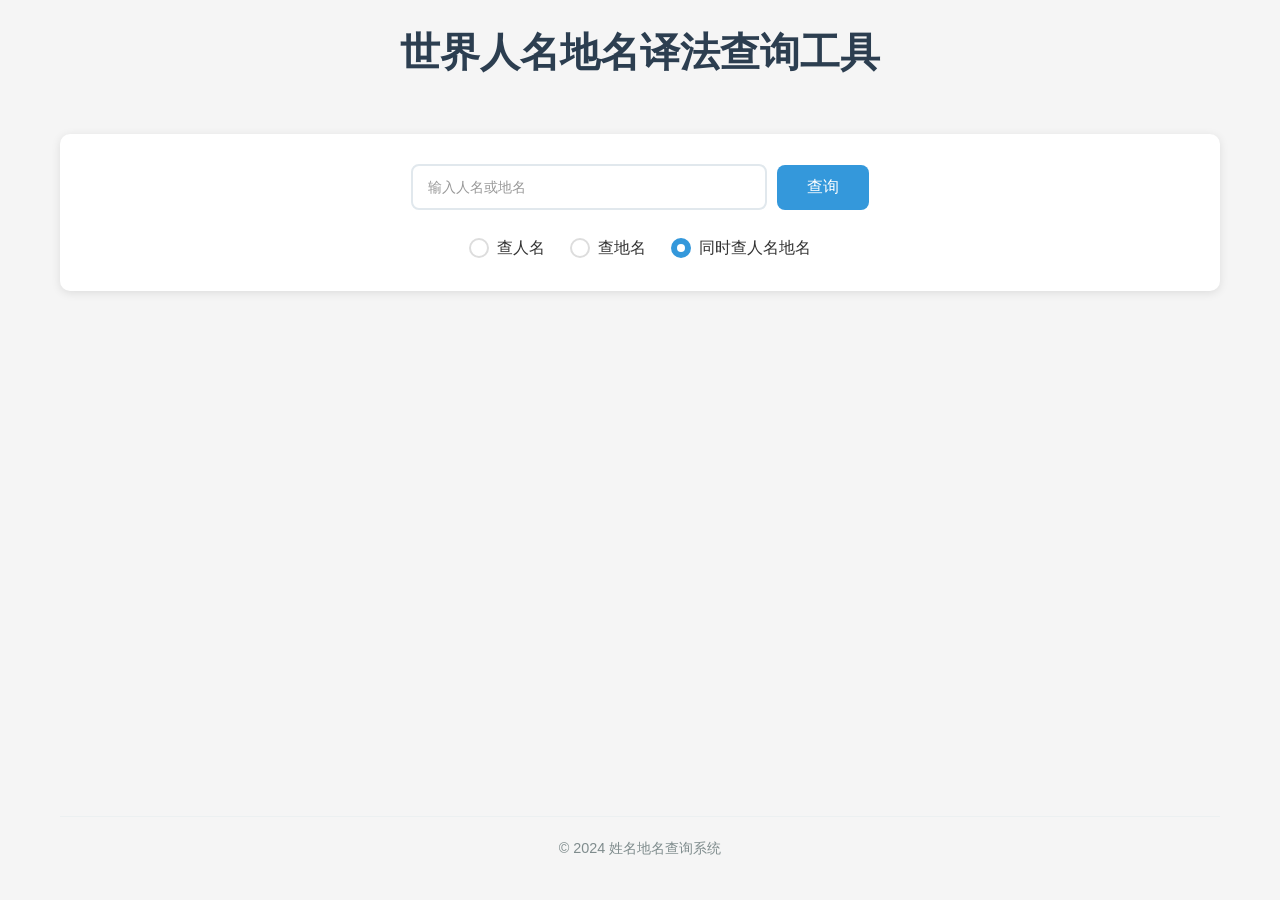
==== static/index.html @ df8172d4 "Initial commit Co-Authored-By: Warp <agent@warp.dev>" ====
<!DOCTYPE html>
<html lang="zh-CN">
<head>
    <meta charset="UTF-8">
    <meta name="viewport" content="width=device-width, initial-scale=1.0">
    <title>姓名地名查询</title>
    <link rel="stylesheet" href="/static/css/style.css">
</head>
<body>
    <div class="container">
        <header>
            <h1>世界人名地名译法查询工具</h1>
        </header>

        <main>
            <section class="search-section">
                <div class="input-group">
                    <input 
                        type="text" 
                        id="searchInput" 
                        placeholder="输入人名或地名"
                        autocomplete="off"
                    >
                    <button id="searchBtn" type="button">查询</button>
                </div>

                <div class="radio-group">
                    <label class="radio-label">
                        <input type="radio" name="searchType" value="names">
                        <span class="radio-custom"></span>
                        查人名
                    </label>
                    <label class="radio-label">
                        <input type="radio" name="searchType" value="places">
                        <span class="radio-custom"></span>
                        查地名
                    </label>
                    <label class="radio-label">
                        <input type="radio" name="searchType" value="both" checked>
                        <span class="radio-custom"></span>
                        同时查人名地名
                    </label>
                </div>
            </section>

            <section class="loading-section" id="loadingSection" style="display: none;">
                <div class="loading-spinner"></div>
                <p>查询中...</p>
            </section>

            <section class="results-section" id="resultsSection" style="display: none;">
                <div id="resultsContainer"></div>
            </section>

            <section class="error-section" id="errorSection" style="display: none;">
                <div class="error-message" id="errorMessage"></div>
            </section>
        </main>

        <footer>
            <p>&copy; 2024 姓名地名查询系统</p>
        </footer>
    </div>

    <script src="/static/js/app.js"></script>
</body>
</html>
---- static/css/style.css ----
/* 全局样式 */
* {
    margin: 0;
    padding: 0;
    box-sizing: border-box;
}

body {
    font-family: -apple-system, BlinkMacSystemFont, 'Segoe UI', Roboto, 'Helvetica Neue', Arial, sans-serif;
    background-color: #f5f5f5;
    color: #333;
    line-height: 1.6;
}

.container {
    max-width: 1200px;
    margin: 0 auto;
    padding: 20px;
    min-height: 100vh;
    display: flex;
    flex-direction: column;
}

/* 头部样式 */
header {
    text-align: center;
    margin-bottom: 40px;
}

header h1 {
    font-size: 2.5rem;
    color: #2c3e50;
    margin-bottom: 10px;
}

header p {
    color: #7f8c8d;
    font-size: 1.1rem;
}

/* 主要内容区域 */
main {
    flex: 1;
}

/* 搜索区域 */
.search-section {
    background: white;
    padding: 30px;
    border-radius: 10px;
    box-shadow: 0 2px 10px rgba(0, 0, 0, 0.1);
    margin-bottom: 30px;
}

.input-group {
    display: flex;
    gap: 10px;
    margin-bottom: 25px;
    justify-content: center; /* 居中对齐 */
    align-items: center;
}

#searchInput {
    width: 40ch; /* 25个字符的宽度 */
    max-width: 100%;
    padding: 12px 15px;
    border: 2px solid #e1e8ed;
    border-radius: 8px;
    font-size: 16px;
    transition: border-color 0.3s ease;
}

#searchInput::placeholder {
    font-size: 14px; /* placeholder字体小一点 */
    color: #999;
}

#searchInput:focus {
    outline: none;
    border-color: #3498db;
}

#searchBtn {
    padding: 12px 30px;
    background: #3498db;
    color: white;
    border: none;
    border-radius: 8px;
    font-size: 16px;
    cursor: pointer;
    transition: background-color 0.3s ease;
}

#searchBtn:hover {
    background: #2980b9;
}

#searchBtn:disabled {
    background: #bdc3c7;
    cursor: not-allowed;
}

/* 单选按钮组 */
.radio-group {
    display: flex;
    gap: 25px;
    justify-content: center;
    flex-wrap: wrap;
}

.radio-label {
    display: flex;
    align-items: center;
    cursor: pointer;
    font-size: 16px;
    user-select: none;
}

.radio-label input[type="radio"] {
    display: none;
}

.radio-custom {
    width: 20px;
    height: 20px;
    border: 2px solid #ddd;
    border-radius: 50%;
    margin-right: 8px;
    position: relative;
    transition: all 0.3s ease;
}

.radio-label input[type="radio"]:checked + .radio-custom {
    border-color: #3498db;
    background-color: #3498db;
}

.radio-label input[type="radio"]:checked + .radio-custom::after {
    content: '';
    width: 8px;
    height: 8px;
    background: white;
    border-radius: 50%;
    position: absolute;
    top: 50%;
    left: 50%;
    transform: translate(-50%, -50%);
}

/* 加载状态 */
.loading-section {
    text-align: center;
    padding: 40px;
}

.loading-spinner {
    width: 40px;
    height: 40px;
    border: 4px solid #f3f3f3;
    border-top: 4px solid #3498db;
    border-radius: 50%;
    animation: spin 1s linear infinite;
    margin: 0 auto 20px;
}

@keyframes spin {
    0% { transform: rotate(0deg); }
    100% { transform: rotate(360deg); }
}

/* 结果区域 */
.results-section {
    background: white;
    padding: 30px;
    border-radius: 10px;
    box-shadow: 0 2px 10px rgba(0, 0, 0, 0.1);
    margin-bottom: 30px;
}

/* 分栏布局 */
.results-columns {
    display: grid;
    grid-template-columns: 1fr 1fr;
    gap: 30px;
}

.results-column {
    min-height: 200px;
}

.column-header {
    font-size: 1.3rem;
    font-weight: bold;
    color: #2c3e50;
    margin-bottom: 20px;
    padding-bottom: 10px;
    border-bottom: 2px solid #ecf0f1;
}

/* 单栏布局 */
.results-single {
    width: 100%;
}

/* 完整查询词无记录时的提示（tab 栏上方） */
.full-query-no-record {
    color: #7f8c8d;
    font-size: 0.95rem;
    margin-bottom: 12px;
}

/* Tab导航 */
.tab-nav {
    display: flex;
    border-bottom: 2px solid #ecf0f1;
    margin-bottom: 20px;
    flex-wrap: wrap;
}

.tab-button {
    padding: 10px 20px;
    background: none;
    border: none;
    cursor: pointer;
    font-size: 16px;
    color: #7f8c8d;
    transition: all 0.3s ease;
    border-bottom: 3px solid transparent;
    margin-bottom: -2px;
}

.tab-button:hover {
    color: #3498db;
}

.tab-button.active {
    color: #3498db;
    border-bottom-color: #3498db;
}

.tab-content {
    display: none;
}

.tab-content.active {
    display: block;
}

/* 结果列表 */
.result-item {
    padding: 15px 0;
    border-bottom: 1px solid #ecf0f1;
}

.result-item:last-child {
    border-bottom: none;
}

.result-name {
    font-size: 1.1rem;
    font-weight: bold;
    color: #2c3e50;
    margin-bottom: 8px;
}

.result-details {
    color: #7f8c8d;
    font-size: 0.95rem;
    line-height: 1.5;
    padding-left: 1em; /* 缩进2个字符 */
}

/* 无结果状态 */
.no-results {
    text-align: center;
    padding: 40px;
    color: #7f8c8d;
    font-size: 1.1rem;
}

/* 错误信息 */
.error-section {
    background: #fee;
    border: 1px solid #fcc;
    border-radius: 8px;
    padding: 20px;
    margin-bottom: 30px;
}

.error-message {
    color: #e74c3c;
    font-size: 16px;
    text-align: center;
}

/* 页脚 */
footer {
    text-align: center;
    padding: 20px 0;
    color: #7f8c8d;
    font-size: 0.9rem;
    border-top: 1px solid #ecf0f1;
    margin-top: auto;
}

/* 响应式设计 */
@media (max-width: 768px) {
    .container {
        padding: 10px;
    }
    
    header h1 {
        font-size: 2rem;
    }
    
    .search-section {
        padding: 20px;
    }
    
    .input-group {
        flex-direction: column;
    }
    
    .radio-group {
        flex-direction: column;
        gap: 15px;
        align-items: center;
    }
    
    .results-columns {
        grid-template-columns: 1fr;
        gap: 20px;
    }
    
    .tab-nav {
        justify-content: center;
    }
    
    .tab-button {
        padding: 8px 15px;
        font-size: 14px;
    }
}

@media (max-width: 480px) {
    .container {
        padding: 5px;
    }
    
    header h1 {
        font-size: 1.8rem;
    }
    
    .search-section {
        padding: 15px;
    }
    
    #searchInput {
        font-size: 16px; /* 防止iOS缩放 */
    }
}
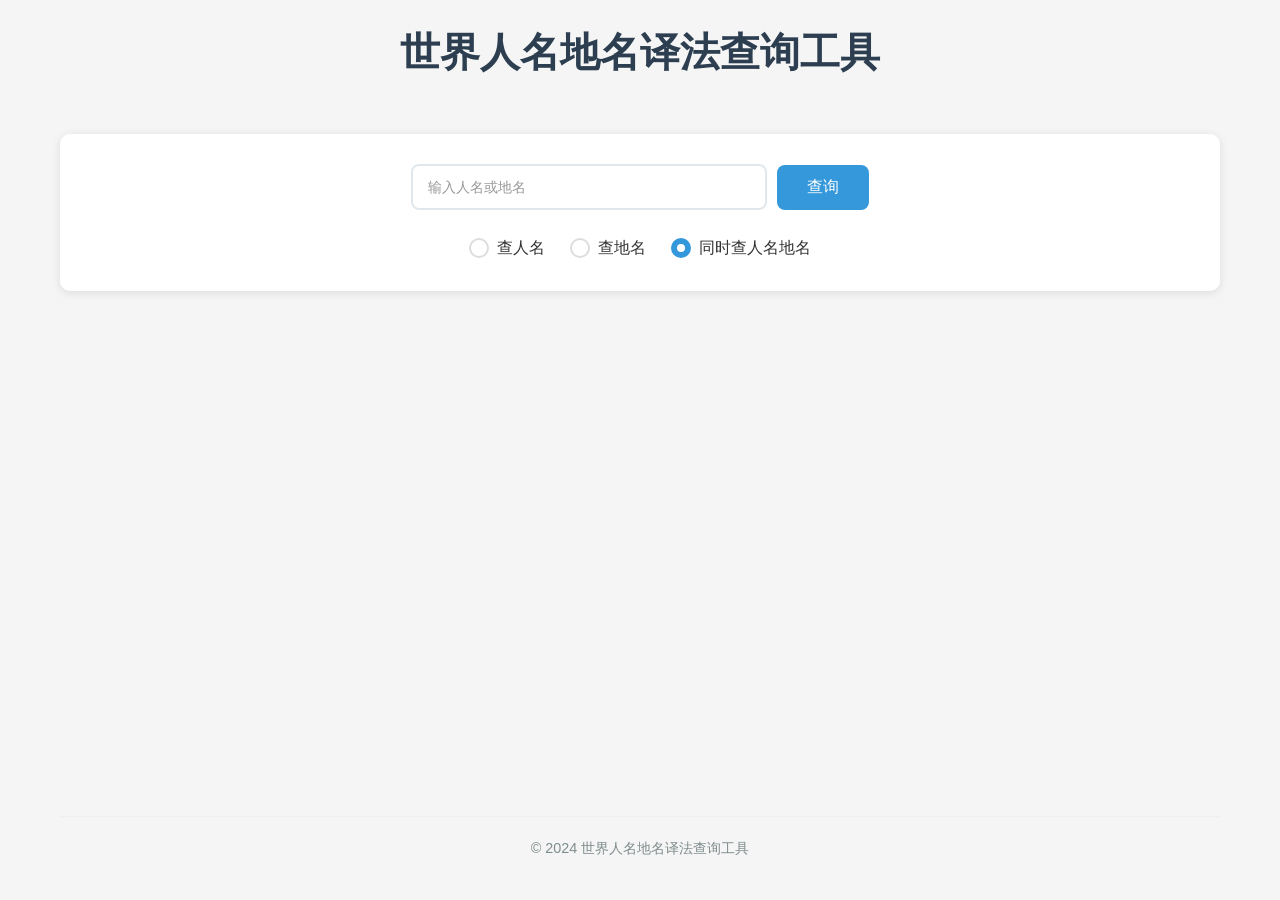
==== commit 808af6df: "修改多词查询时的tab问题" ====
--- a/static/index.html
+++ b/static/index.html
@@ -58,7 +58,7 @@
         </main>
 
         <footer>
-            <p>&copy; 2024 姓名地名查询系统</p>
+            <p>&copy; 2024 世界人名地名译法查询工具</p>
         </footer>
     </div>
 
--- a/static/css/style.css
+++ b/static/css/style.css
@@ -270,6 +270,21 @@
     padding-left: 1em; /* 缩进2个字符 */
 }
 
+/* 复制链接样式 */
+.copy-link {
+    color: #95a5a6;
+    font-size: 0.85rem;
+    text-decoration: none;
+    margin-left: 8px;
+    cursor: pointer;
+    transition: color 0.2s ease;
+}
+
+.copy-link:hover {
+    color: #3498db;
+    text-decoration: underline;
+}
+
 /* 无结果状态 */
 .no-results {
     text-align: center;
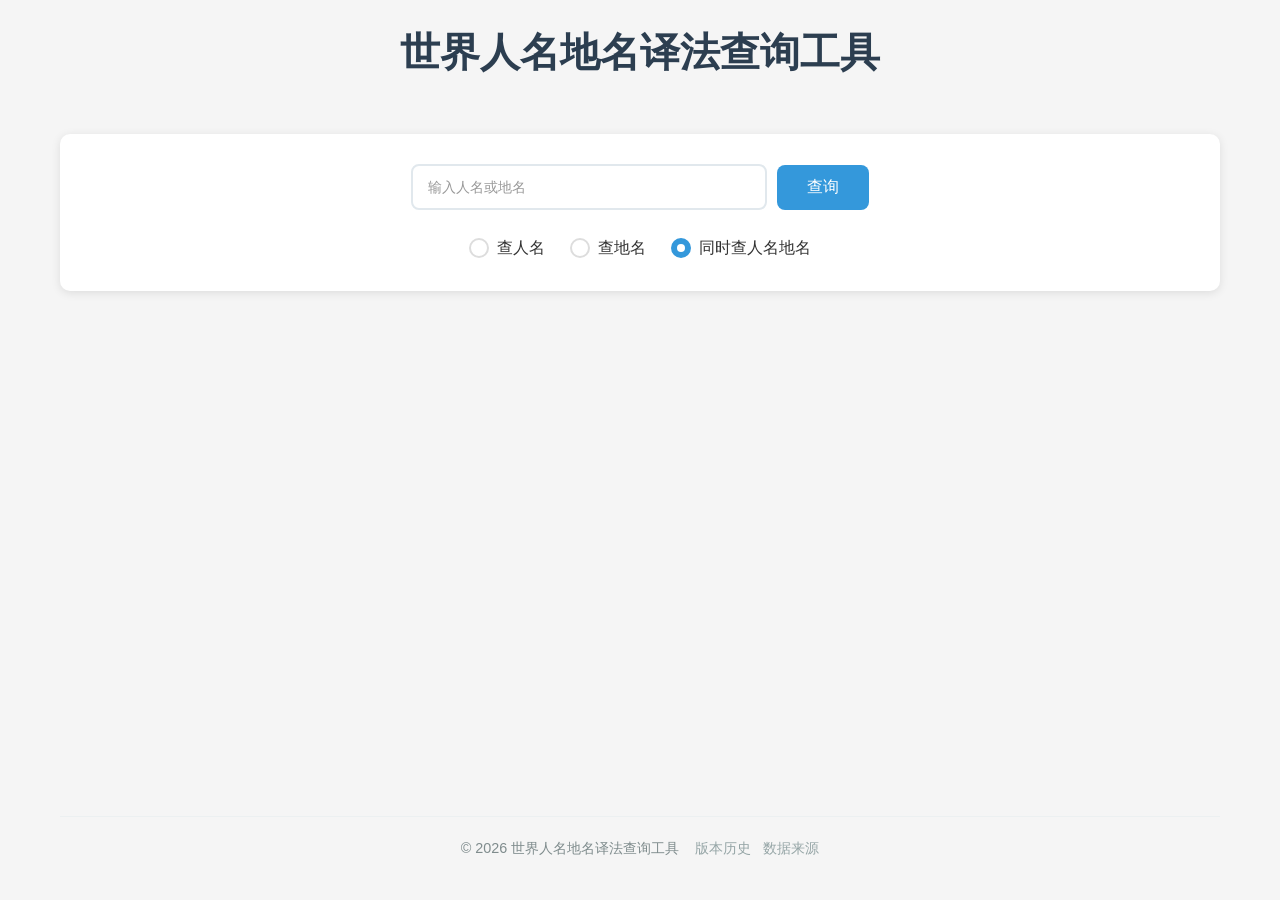
==== commit e88b3c68: "小bug修复" ====
--- a/static/index.html
+++ b/static/index.html
@@ -57,8 +57,13 @@
             </section>
         </main>
 
+        <section class="feedback-section" id="feedbackSection" style="display: none;">
+            <img src="/static/coffee.jpg" alt="coffee">
+            <p>问题反馈：1616280@qq.com</p>
+        </section>
+
         <footer>
-            <p>&copy; 2024 世界人名地名译法查询工具</p>
+            <p>&copy; 2026 世界人名地名译法查询工具 &nbsp;<a href="history.html" class="copy-link" _blank>版本历史</a>&nbsp;<a href="http://resource.ttplus.cn/publish/app/data/2016/04/05/6754/share1.html" class="copy-link" target="_blank">数据来源</a> </p>
         </footer>
     </div>
 
--- a/static/css/style.css
+++ b/static/css/style.css
@@ -308,6 +308,25 @@
     text-align: center;
 }
 
+/* 反馈区域 */
+.feedback-section {
+    text-align: center;
+    padding: 20px 0;
+    margin-bottom: 10px;
+}
+
+.feedback-section img {
+    display: block;
+    margin: 0 auto;
+    width: 150px;
+}
+
+.feedback-section p {
+    margin-top: 10px;
+    color: #7f8c8d;
+    font-size: 0.9rem;
+}
+
 /* 页脚 */
 footer {
     text-align: center;
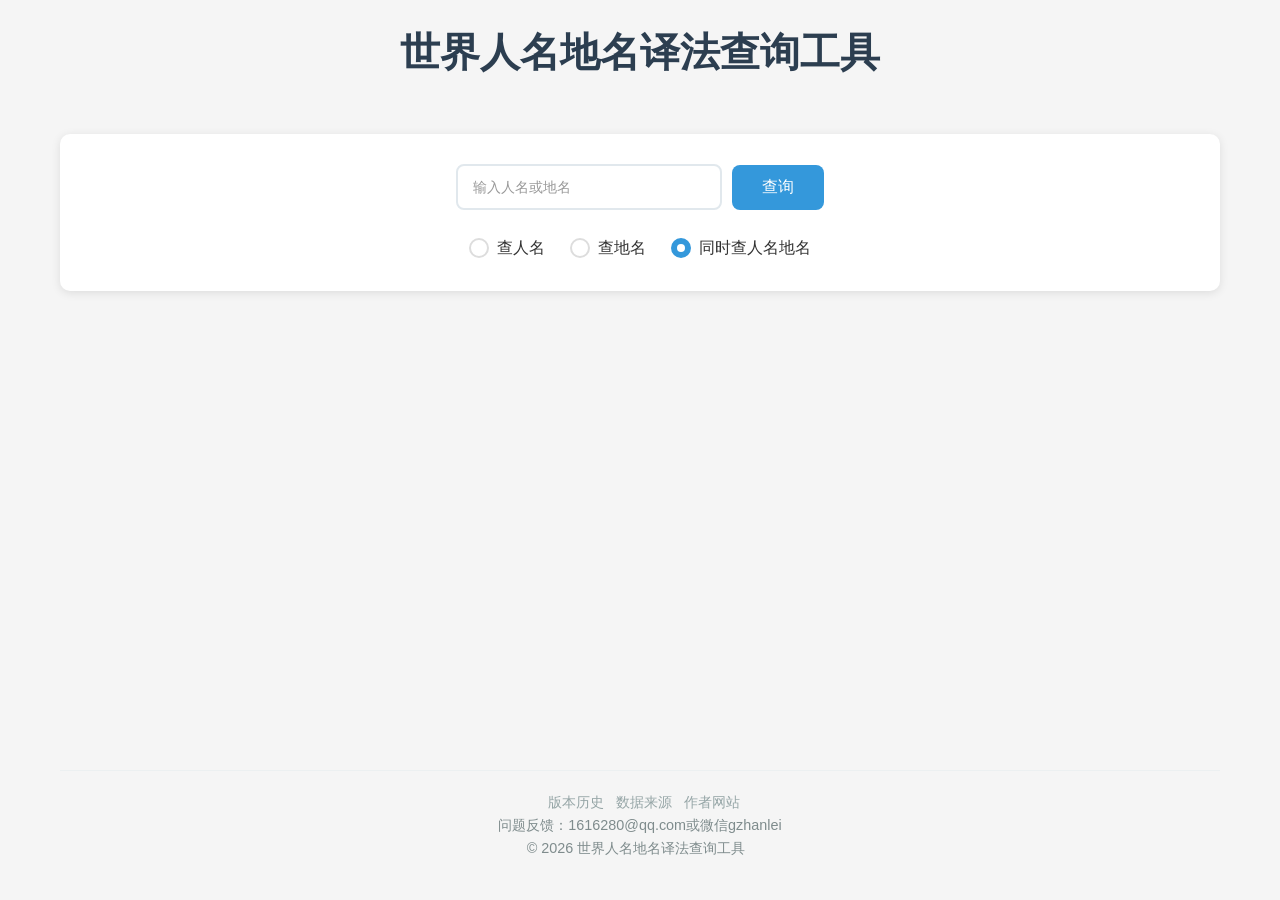
==== commit 152c3cf3: "修正主要功能中的现存问题。" ====
--- a/static/index.html
+++ b/static/index.html
@@ -3,6 +3,7 @@
 <head>
     <meta charset="UTF-8">
     <meta name="viewport" content="width=device-width, initial-scale=1.0">
+    <link rel="icon" href="/static/favicon.ico" type="image/x-icon">
     <title>姓名地名查询</title>
     <link rel="stylesheet" href="/static/css/style.css">
 </head>
@@ -57,13 +58,10 @@
             </section>
         </main>
 
-        <section class="feedback-section" id="feedbackSection" style="display: none;">
-            <img src="/static/coffee.jpg" alt="coffee">
-            <p>问题反馈：1616280@qq.com</p>
-        </section>
-
         <footer>
-            <p>&copy; 2026 世界人名地名译法查询工具 &nbsp;<a href="history.html" class="copy-link" _blank>版本历史</a>&nbsp;<a href="http://resource.ttplus.cn/publish/app/data/2016/04/05/6754/share1.html" class="copy-link" target="_blank">数据来源</a> </p>
+            <p><a href="history.html" class="copy-link" target="_blank">版本历史</a>&nbsp;<a href="http://resource.ttplus.cn/publish/app/data/2016/04/05/6754/share1.html" class="copy-link" target="_blank">数据来源</a>&nbsp;<a href="http://hanlei.name" class="copy-link" target="_blank">作者网站</a></p>
+            <p>问题反馈：1616280@qq.com或微信gzhanlei</p>
+            <p>&copy; 2026 世界人名地名译法查询工具 &nbsp;</p>
         </footer>
     </div>
 
--- a/static/css/style.css
+++ b/static/css/style.css
@@ -61,7 +61,7 @@
 }
 
 #searchInput {
-    width: 40ch; /* 25个字符的宽度 */
+    width: 30ch; /* 25个字符的宽度 */
     max-width: 100%;
     padding: 12px 15px;
     border: 2px solid #e1e8ed;
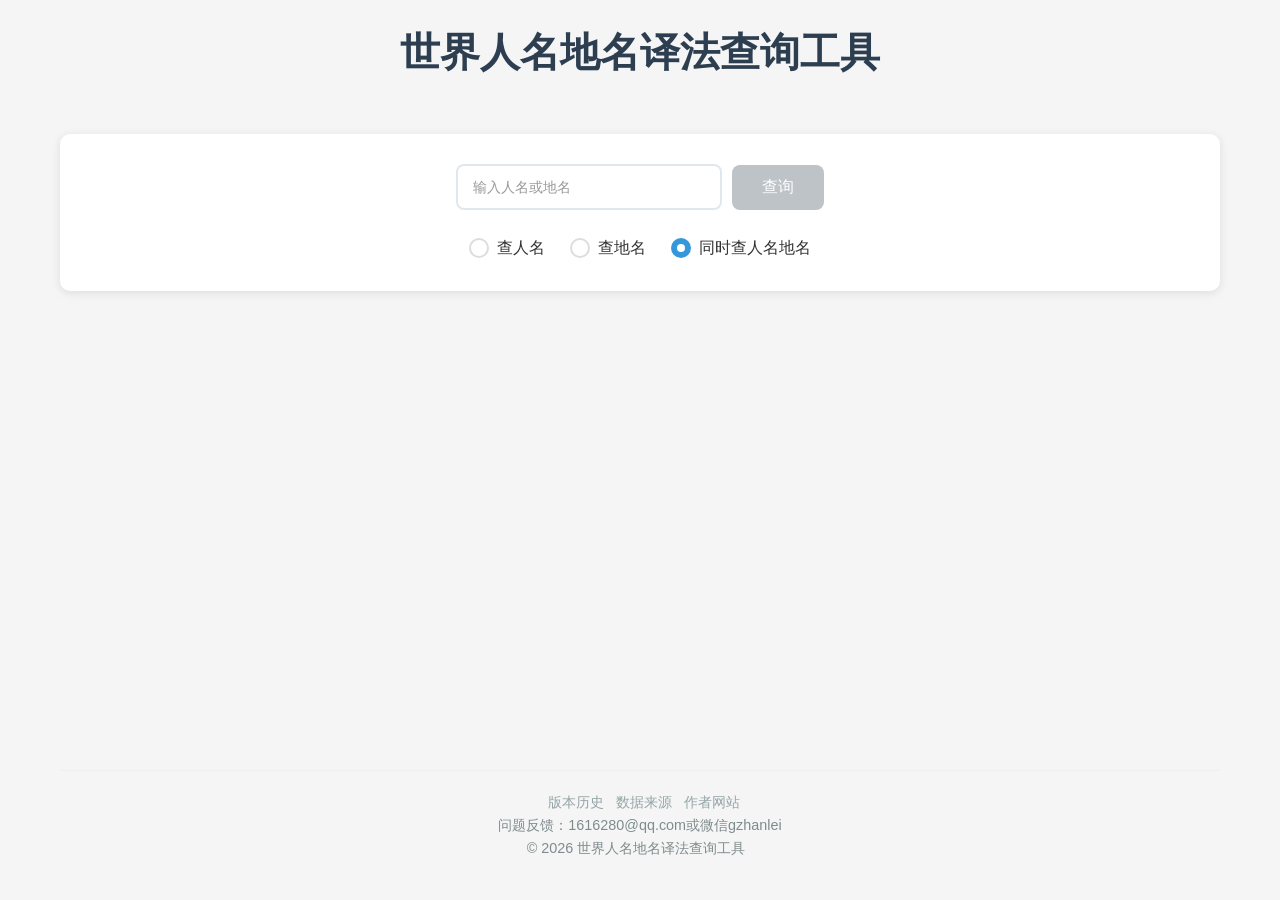
==== commit 12f98f67: "feat: 改进连字符查询匹配、复制文本格式及安全设置 - 支持连字符地名/人名的前缀子串匹配 - 统一弯引号与直引号，修复 L'Aigle 等查询匹配 - 复制结果时去除【国家/地区】前缀 - 更新" ====
--- a/static/index.html
+++ b/static/index.html
@@ -4,7 +4,7 @@
     <meta charset="UTF-8">
     <meta name="viewport" content="width=device-width, initial-scale=1.0">
     <link rel="icon" href="/static/favicon.ico" type="image/x-icon">
-    <title>姓名地名查询</title>
+    <title>世界人名地名译法查询工具</title>
     <link rel="stylesheet" href="/static/css/style.css">
 </head>
 <body>
